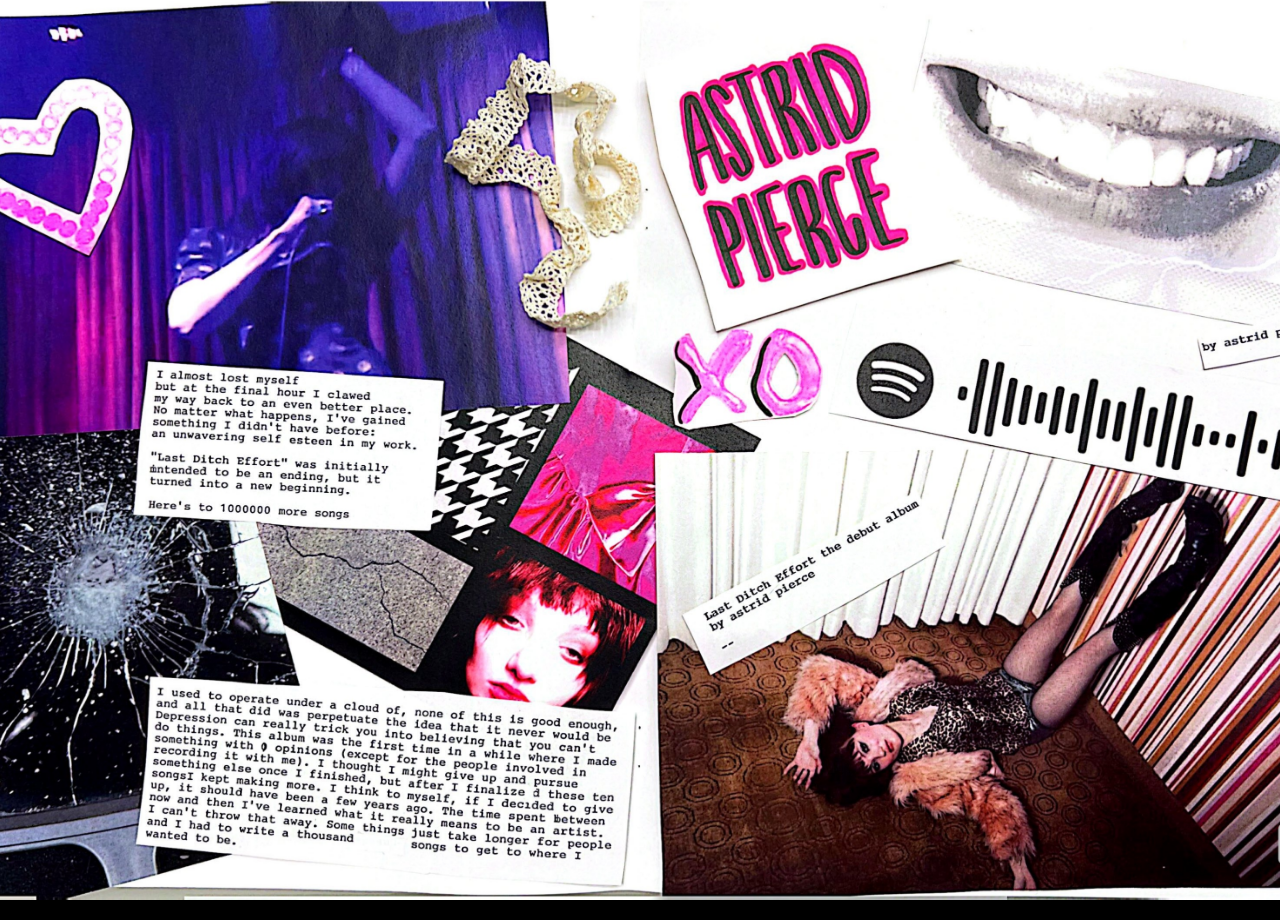
==== astrid.html @ d724d233 "initial committ" ====
<!DOCTYPE html>
<html lang="en">
<head>
    <meta charset="UTF-8">
    <meta name="viewport" content="width=device-width, initial-scale=1.0">
    <title>Ramble Mag : Astrid Pierce </title>
    <link rel="stylesheet" href="astrid.css">
</head>
<body class="perspective">
    <div id="title"></div>


    <script src="astrid.js"></script>
</body>
</html>
---- astrid.css ----
*{
    margin: 100px;
    padding: 0;
    box-sizing: border-box;
}

body, html {
    height: 80%;
    background-color: #000000;
    font-family: Arial, sans-serif;
    overflow: hidden;
    cursor: pointer;
    background-image: url('astrid/Astrid-01.jpg');  /* Set your background image here */
    background-size: cover;  /* Ensure the image covers the entire background */
    background-position: center;  /* Center the image */
    background-attachment: fixed;  /* Keep the background fixed while scrolling */
}
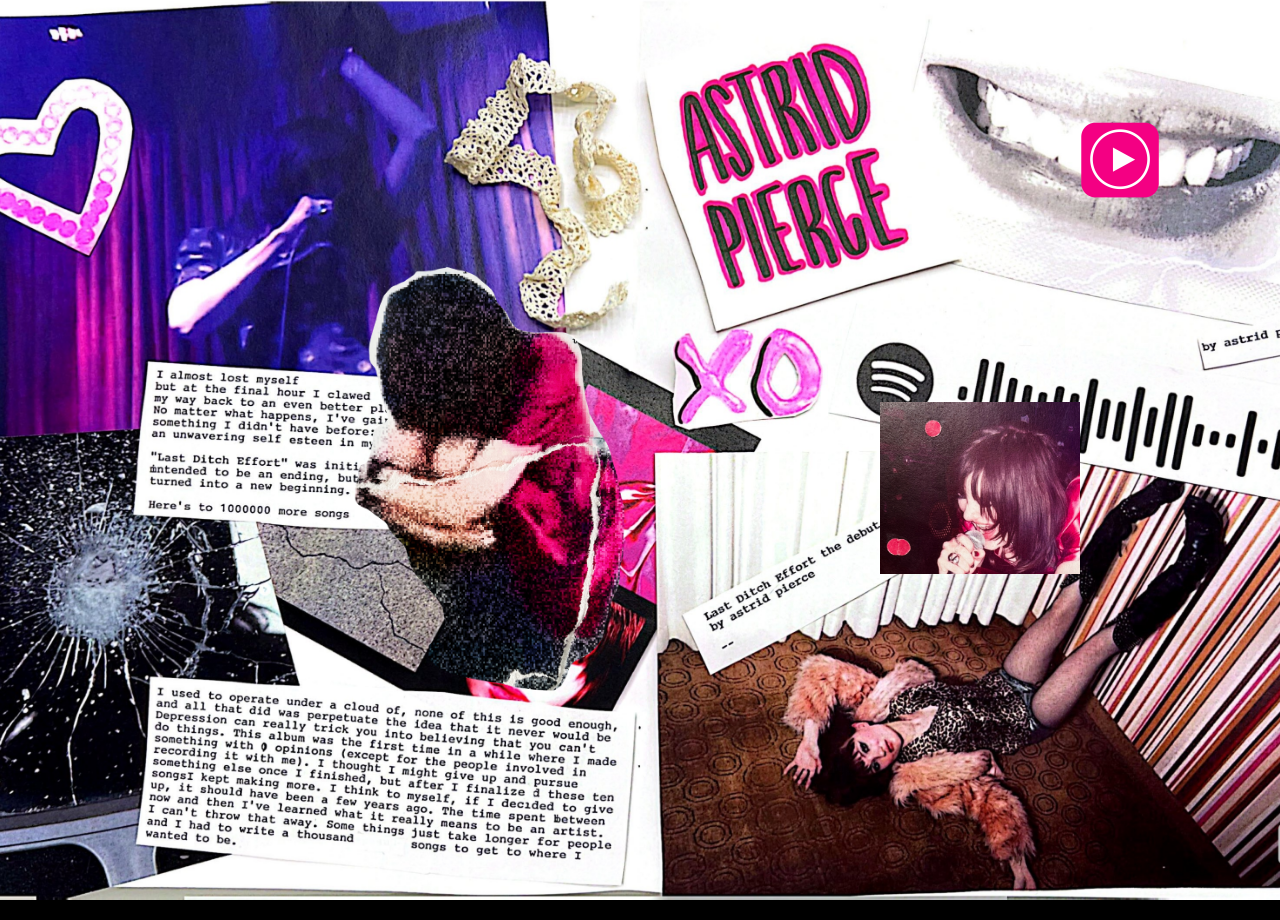
==== commit e8df422a: "presentation day" ====
--- a/astrid.html
+++ b/astrid.html
@@ -3,13 +3,21 @@
 <head>
     <meta charset="UTF-8">
     <meta name="viewport" content="width=device-width, initial-scale=1.0">
-    <title>Ramble Mag : Astrid Pierce </title>
+    <title>Ramble Mag : Astrid Pierce</title>
     <link rel="stylesheet" href="astrid.css">
 </head>
+
 <body class="perspective">
-    <div id="title"></div>
 
+<div id="title"></div>
 
-    <script src="astrid.js"></script>
+<!-- Audio element -->
+<audio id="myAudio">
+    <source src="astrid/song.mp3" type="audio/mpeg">
+</audio>
+
+<!-- Load JS LAST -->
+<script src="astrid.js"></script>
+
 </body>
-</html>
+</html>
--- a/astrid.css
+++ b/astrid.css
@@ -14,4 +14,11 @@
     background-size: cover;  /* Ensure the image covers the entire background */
     background-position: center;  /* Center the image */
     background-attachment: fixed;  /* Keep the background fixed while scrolling */
+}
+
+body {
+    display: flex;
+    justify-content: center;
+    align-items: center;
+    gap: 40px; /* space between buttons */
 }
